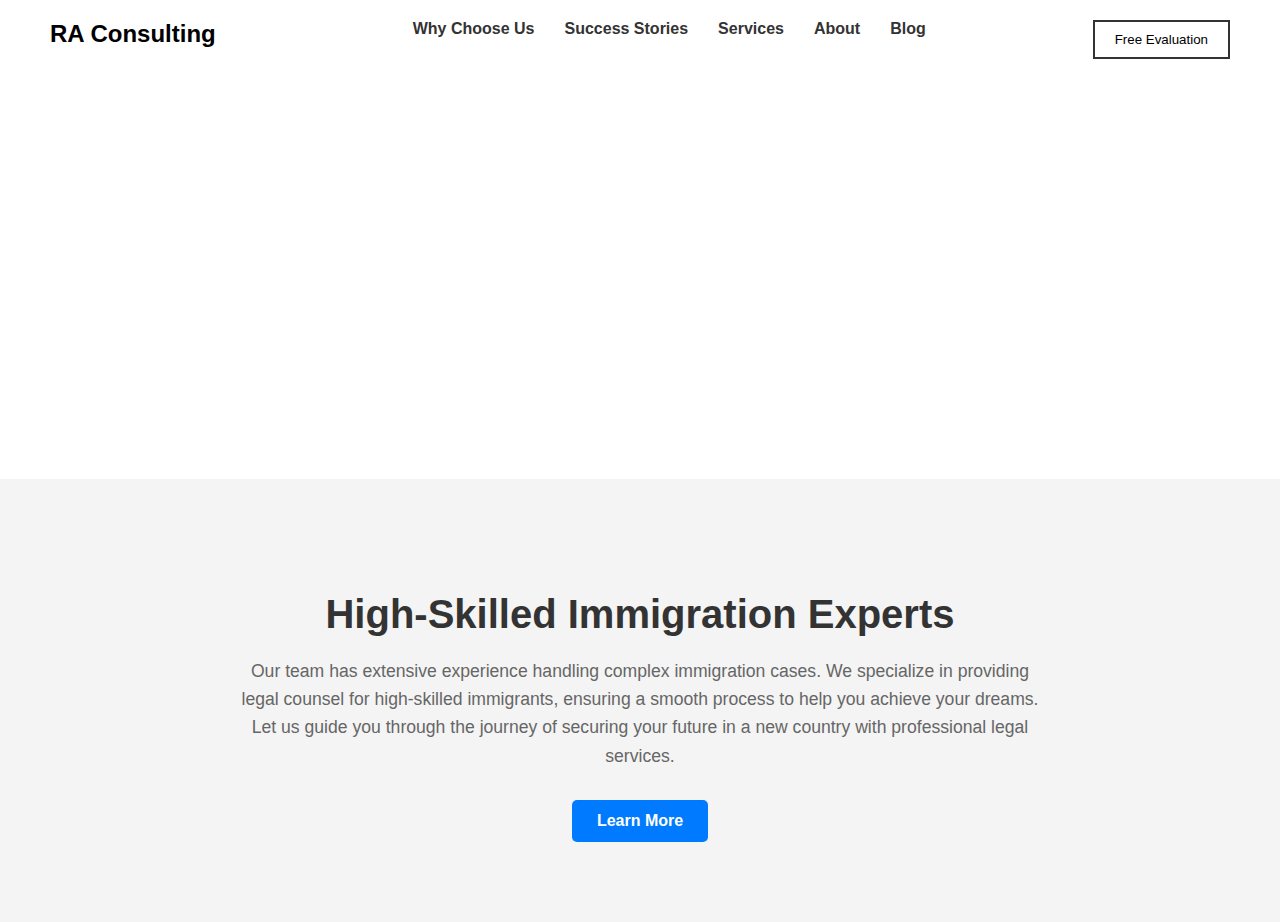
==== index.html @ 94e14ad2 "first commit" ====
<!DOCTYPE html>
<html lang="en">
<head>
  <meta charset="UTF-8">
  <meta name="viewport" content="width=device-width, initial-scale=1.0">
  <title>Company Website</title>
  <link rel="stylesheet" href="style.css">
</head>
<body>

  <!-- Navigation Bar -->
  <nav>
    <div class="logo">RA Consulting</div>
    <ul>
      <li><a href="#">Why Choose Us</a></li>
      <li>
        <a href="#">Success Stories</a>
        <ul>
          <li><a href="#">Featured Approvals</a></li>
          <li><a href="#">Client Testimonials</a></li>
          <li><a href="#">Case Studies</a></li>
        </ul>
      </li>
      <li>
        <a href="#">Services</a>
        <ul>
          <li><a href="#">EB-1A Green Cards</a></li>
          <li><a href="#">EB-1B Green Cards</a></li>
          <li><a href="#">EB-2 NIW Green Cards</a></li>
          <li><a href="#">O-1 Visas</a></li>
          <li><a href="#">Legal Fees</a></li>
        </ul>
      </li>
      <li>
        <a href="#">About</a>
        <ul>
          <li><a href="#">Our Team</a></li>
          <li><a href="#">Contact Us</a></li>
        </ul>
      </li>
      <li><a href="#">Blog</a></li>
    </ul>
    <button class="evaluation-button" onclick="window.location.href='form.html'">Free Evaluation</button>
  </nav>

  <!-- Hero Section -->
  <div class="hero-section">
    <div>
      <h1>DAVID ALLEN</h1>
      <p>Attorney | High-Skilled Immigration</p>
    </div>
  </div>

  <!-- Info Section -->
  <div class="info-section">
    <h2>High-Skilled Immigration Experts</h2>
    <p>
      Our team has extensive experience handling complex immigration cases. We specialize in providing legal counsel for high-skilled immigrants, ensuring a smooth process to help you achieve your dreams.
      Let us guide you through the journey of securing your future in a new country with professional legal services.
    </p>
    <a href="#" class="btn">Learn More</a>
  </div>

</body>
</html>
---- style.css ----
/* General Styling */
body {
    margin: 0;
    font-family: Arial, sans-serif;
  }
  
  /* Navigation Bar */
  nav {
    display: flex;
    justify-content: space-between;
    padding: 20px 50px;
    background-color: white;
    position: relative;
  }
  
  nav .logo {
    font-size: 1.5rem;
    font-weight: bold;
  }
  
  nav ul {
    list-style-type: none;
    margin: 0;
    padding: 0;
    display: flex;
  }
  
  nav ul li {
    margin-left: 30px;
    position: relative; /* Needed for dropdowns */
  }
  
  nav ul li a {
    text-decoration: none;
    color: #333;
    font-weight: bold;
  }
  
  nav ul li:hover a {
    color: #007bff; /* Highlight color on hover */
  }
  
  /* Dropdown Menu */
  nav ul li ul {
    display: none;
    position: absolute;
    top: 100%;
    left: 0;
    background-color: white;
    list-style: none;
    padding: 10px 0;
    box-shadow: 0 4px 8px rgba(0, 0, 0, 0.1);
    z-index: 1000;
  }
  
  nav ul li ul li {
    padding: 10px 20px;
    white-space: nowrap;
  }
  
  nav ul li ul li a {
    color: #333;
    text-decoration: none;
    font-weight: normal;
  }
  
  nav ul li:hover ul {
    display: block; /* Show dropdown on hover */
  }
  
  nav ul li ul li:hover a {
    color: #007bff; /* Highlight dropdown items */
  }
  
  /* Free Evaluation Button */
  nav .evaluation-button {
    padding: 10px 20px;
    border: 2px solid #333;
    background-color: transparent;
    cursor: pointer;
  }
  
  /* Hero Section */
  .hero-section {
    background: url('your-background-image.jpg') no-repeat center center/cover;
    height: 400px;
    display: flex;
    justify-content: center;
    align-items: center;
    text-align: center;
    color: white;
  }
  
  .hero-section h1 {
    font-size: 3rem;
  }
  
  .hero-section p {
    font-size: 1.2rem;
    font-style: italic;
  }
  
  /* Info Section */
  .info-section {
    background-color: #f4f4f4;
    padding: 80px 50px;
    text-align: center;
  }
  
  .info-section h2 {
    font-size: 2.5rem;
    margin-bottom: 20px;
    color: #333;
  }
  
  .info-section p {
    font-size: 1.1rem;
    line-height: 1.6;
    color: #666;
    max-width: 800px;
    margin: 0 auto;
  }
  
  .info-section .btn {
    margin-top: 30px;
    padding: 12px 25px;
    background-color: #007bff;
    color: white;
    text-decoration: none;
    font-weight: bold;
    border-radius: 5px;
    display: inline-block;
  }
  
  .info-section .btn:hover {
    background-color: #0056b3;
  }
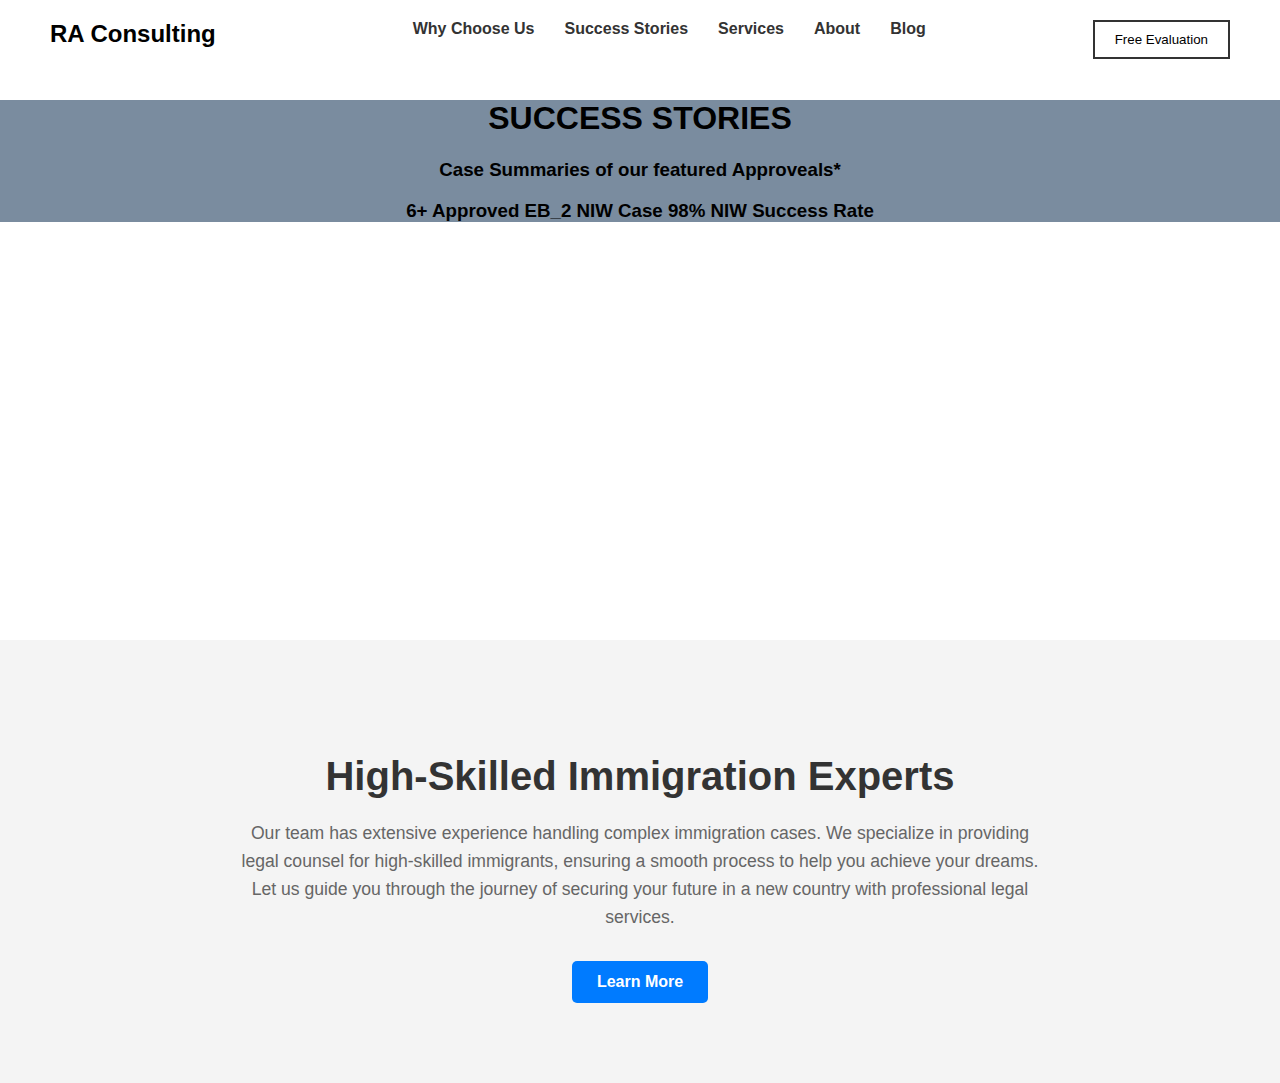
==== commit daab2cf7: "added success stories" ====
--- a/index.html
+++ b/index.html
@@ -42,6 +42,11 @@
     </ul>
     <button class="evaluation-button" onclick="window.location.href='form.html'">Free Evaluation</button>
   </nav>
+  <div id="success">
+    <h1> SUCCESS STORIES</h1>
+    <h3><p>Case Summaries of our featured Approveals*</p>
+    <p>6+ Approved EB_2 NIW Case 98% NIW Success Rate</p></H3>
+  </div>
 
   <!-- Hero Section -->
   <div class="hero-section">
--- a/style.css
+++ b/style.css
@@ -135,4 +135,9 @@
   .info-section .btn:hover {
     background-color: #0056b3;
   }
-  +  #success{
+    text-align: center;
+    background-color: #7a8c9f;
+    width: 100%
+    height: 100%
+  }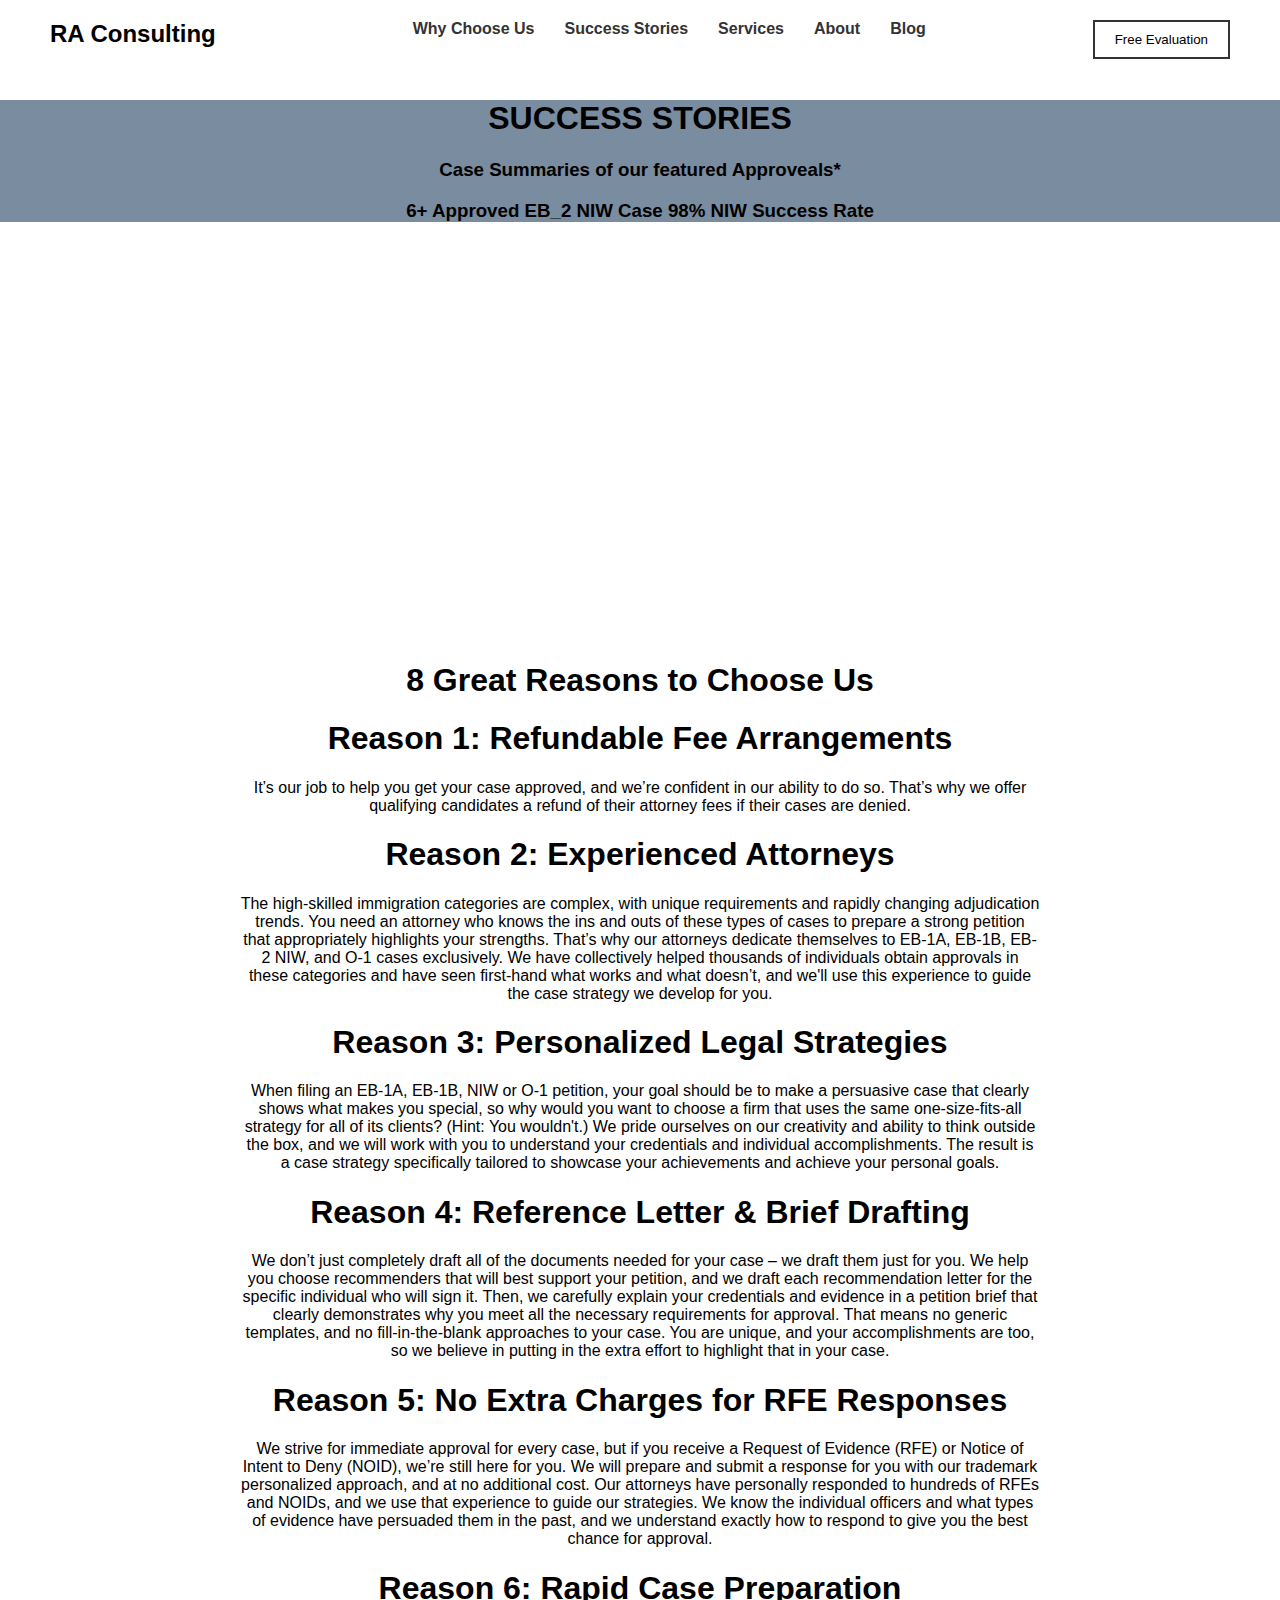
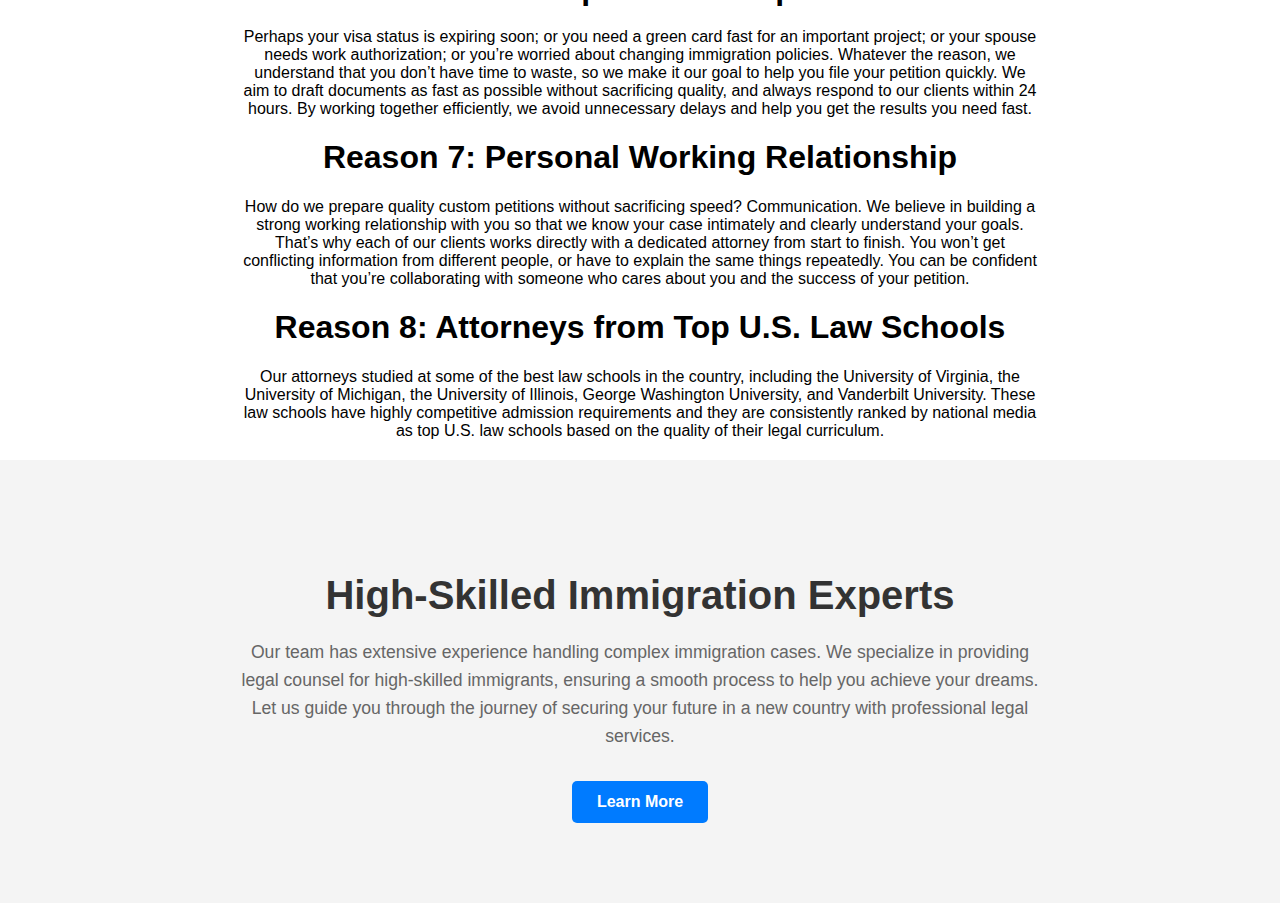
==== commit c57e11fa: "added why they come to us in 8 div" ====
--- a/index.html
+++ b/index.html
@@ -3,7 +3,7 @@
 <head>
   <meta charset="UTF-8">
   <meta name="viewport" content="width=device-width, initial-scale=1.0">
-  <title>Company Website</title>
+  <title>RA Consulting</title>
   <link rel="stylesheet" href="style.css">
 </head>
 <body>
@@ -55,7 +55,50 @@
       <p>Attorney | High-Skilled Immigration</p>
     </div>
   </div>
-
+  <div class="sami" style="text-align: center; max-width: 800px; margin: 0 auto; font-family: Arial, sans-serif;">
+    <h1><b>8 Great Reasons to Choose Us</b></h1> 
+ </div>  
+ 
+ <div class="sami" style="text-align: center; max-width: 800px; margin: 20px auto; font-family: Arial, sans-serif;">
+    <h1><b>Reason 1: Refundable Fee Arrangements</b></h1>
+    <p>It’s our job to help you get your case approved, and we’re confident in our ability to do so. That’s why we offer qualifying candidates a refund of their attorney fees if their cases are denied.</p> 
+ </div>  
+ 
+ <div class="sami" style="text-align: center; max-width: 800px; margin: 20px auto; font-family: Arial, sans-serif;">
+    <h1><b>Reason 2: Experienced Attorneys</b></h1> 
+    <p>The high-skilled immigration categories are complex, with unique requirements and rapidly changing adjudication trends. You need an attorney who knows the ins and outs of these types of cases to prepare a strong petition that appropriately highlights your strengths. That’s why our attorneys dedicate themselves to EB-1A, EB-1B, EB-2 NIW, and O-1 cases exclusively. We have collectively helped thousands of individuals obtain approvals in these categories and have seen first-hand what works and what doesn’t, and we'll use this experience to guide the case strategy we develop for you.</p>
+ </div>  
+ 
+ <div class="sami" style="text-align: center; max-width: 800px; margin: 20px auto; font-family: Arial, sans-serif;">
+    <h1><b>Reason 3: Personalized Legal Strategies</b></h1> 
+    <p>When filing an EB-1A, EB-1B, NIW or O-1 petition, your goal should be to make a persuasive case that clearly shows what makes you special, so why would you want to choose a firm that uses the same one-size-fits-all strategy for all of its clients? (Hint: You wouldn't.) We pride ourselves on our creativity and ability to think outside the box, and we will work with you to understand your credentials and individual accomplishments. The result is a case strategy specifically tailored to showcase your achievements and achieve your personal goals.</p>
+ </div>  
+ 
+ <div class="sami" style="text-align: center; max-width: 800px; margin: 20px auto; font-family: Arial, sans-serif;">
+    <h1><b>Reason 4: Reference Letter & Brief Drafting</b></h1>
+    <p>We don’t just completely draft all of the documents needed for your case – we draft them just for you. We help you choose recommenders that will best support your petition, and we draft each recommendation letter for the specific individual who will sign it. Then, we carefully explain your credentials and evidence in a petition brief that clearly demonstrates why you meet all the necessary requirements for approval. That means no generic templates, and no fill-in-the-blank approaches to your case. You are unique, and your accomplishments are too, so we believe in putting in the extra effort to highlight that in your case.</p>
+ </div>  
+ 
+ <div class="sami" style="text-align: center; max-width: 800px; margin: 20px auto; font-family: Arial, sans-serif;">
+    <h1><b>Reason 5: No Extra Charges for RFE Responses</b></h1> 
+    <p>We strive for immediate approval for every case, but if you receive a Request of Evidence (RFE) or Notice of Intent to Deny (NOID), we’re still here for you. We will prepare and submit a response for you with our trademark personalized approach, and at no additional cost. Our attorneys have personally responded to hundreds of RFEs and NOIDs, and we use that experience to guide our strategies. We know the individual officers and what types of evidence have persuaded them in the past, and we understand exactly how to respond to give you the best chance for approval.</p>
+ </div>  
+ 
+ <div class="sami" style="text-align: center; max-width: 800px; margin: 20px auto; font-family: Arial, sans-serif;">
+    <h1><b>Reason 6: Rapid Case Preparation</b></h1>
+    <p>Perhaps your visa status is expiring soon; or you need a green card fast for an important project; or your spouse needs work authorization; or you’re worried about changing immigration policies. Whatever the reason, we understand that you don’t have time to waste, so we make it our goal to help you file your petition quickly. We aim to draft documents as fast as possible without sacrificing quality, and always respond to our clients within 24 hours. By working together efficiently, we avoid unnecessary delays and help you get the results you need fast.</p> 
+ </div>  
+ 
+ <div class="sami" style="text-align: center; max-width: 800px; margin: 20px auto; font-family: Arial, sans-serif;">
+    <h1><b>Reason 7: Personal Working Relationship</b></h1> 
+    <p>How do we prepare quality custom petitions without sacrificing speed? Communication. We believe in building a strong working relationship with you so that we know your case intimately and clearly understand your goals. That’s why each of our clients works directly with a dedicated attorney from start to finish. You won’t get conflicting information from different people, or have to explain the same things repeatedly. You can be confident that you’re collaborating with someone who cares about you and the success of your petition.</p>
+ </div>  
+ 
+ <div class="sami" style="text-align: center; max-width: 800px; margin: 20px auto; font-family: Arial, sans-serif;">
+    <h1><b>Reason 8: Attorneys from Top U.S. Law Schools</b></h1>
+    <p>Our attorneys studied at some of the best law schools in the country, including the University of Virginia, the University of Michigan, the University of Illinois, George Washington University, and Vanderbilt University. These law schools have highly competitive admission requirements and they are consistently ranked by national media as top U.S. law schools based on the quality of their legal curriculum.</p>
+ </div>  
+ 
   <!-- Info Section -->
   <div class="info-section">
     <h2>High-Skilled Immigration Experts</h2>
@@ -65,6 +108,7 @@
     </p>
     <a href="#" class="btn">Learn More</a>
   </div>
+  
 
 </body>
 </html>
--- a/style.css
+++ b/style.css
@@ -140,4 +140,5 @@
     background-color: #7a8c9f;
     width: 100%
     height: 100%
-  }+  }
+  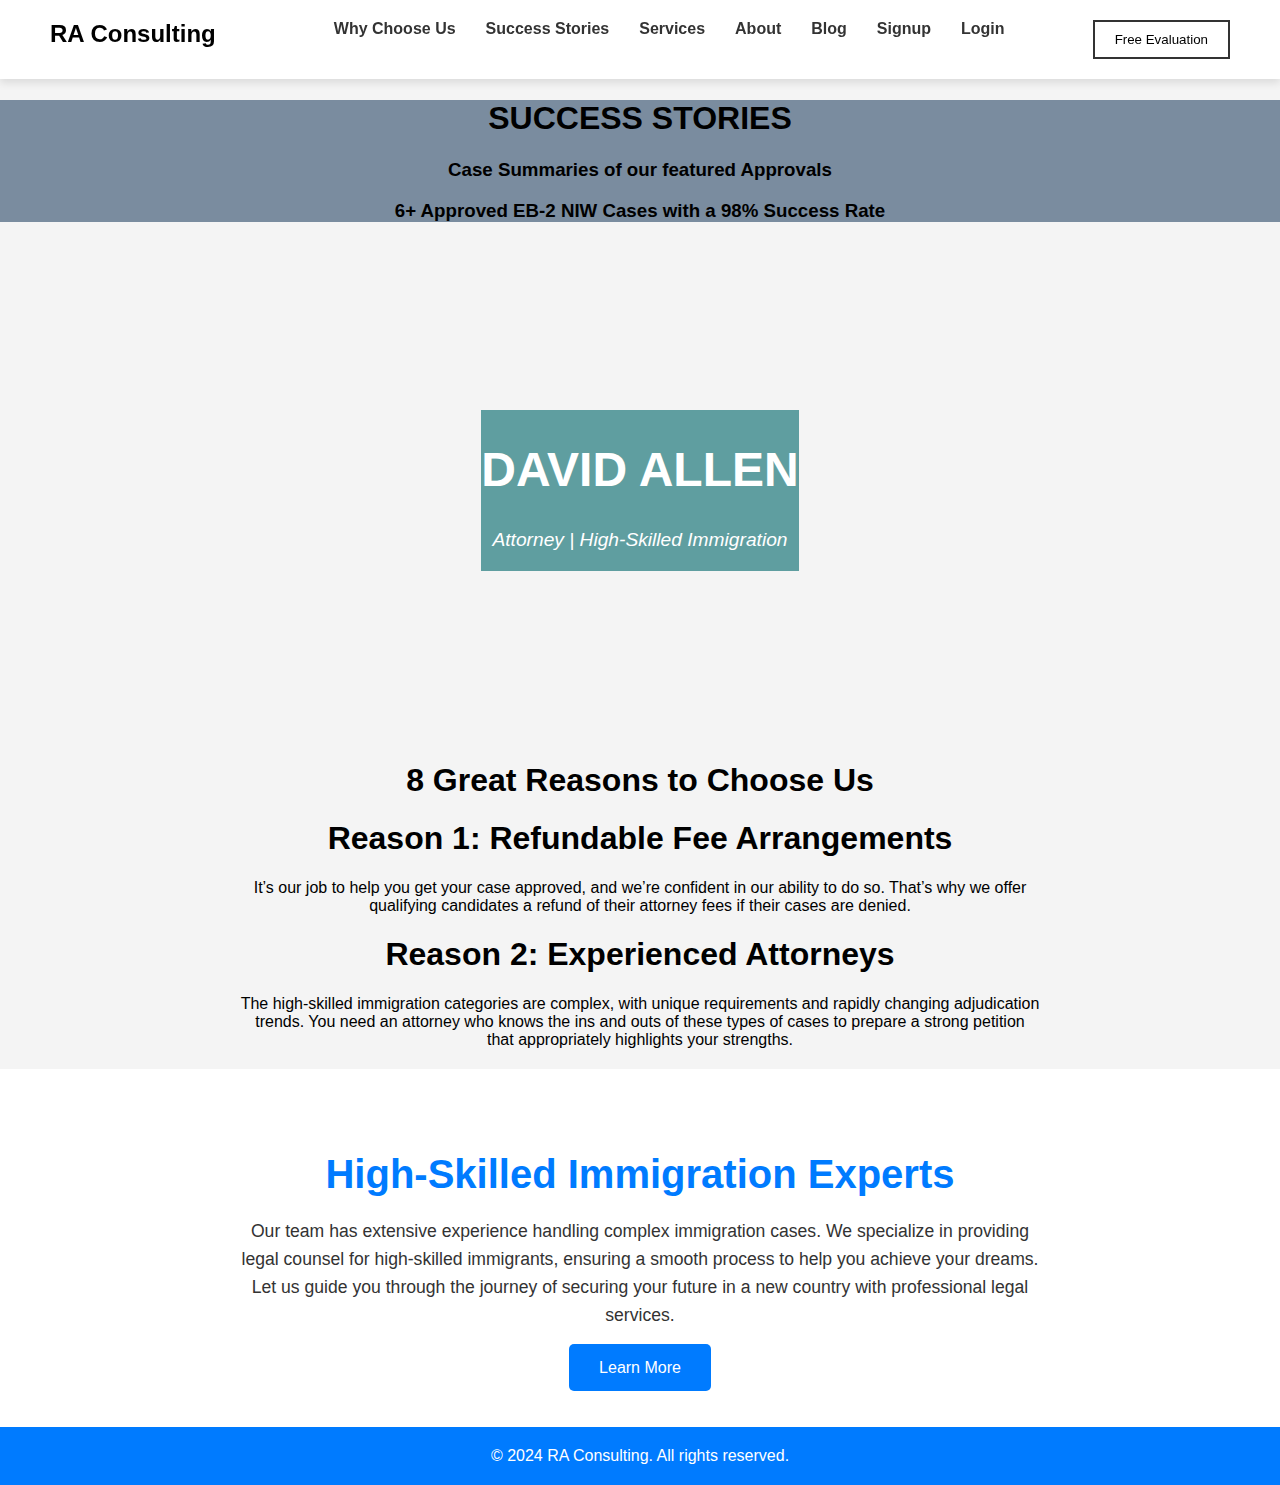
==== commit 1efb24b0: "added login and signup pages" ====
--- a/index.html
+++ b/index.html
@@ -5,6 +5,148 @@
   <meta name="viewport" content="width=device-width, initial-scale=1.0">
   <title>RA Consulting</title>
   <link rel="stylesheet" href="style.css">
+  <style>
+    /* General Styling */
+    body {
+      margin: 0;
+      font-family: Arial, sans-serif;
+      background-color: #f4f4f4;
+    }
+
+    /* Navigation Bar */
+    nav {
+      display: flex;
+      justify-content: space-between;
+      padding: 20px 50px;
+      background-color: white;
+      position: sticky;
+      top: 0;
+      box-shadow: 0 4px 8px rgba(0, 0, 0, 0.1);
+    }
+
+    nav .logo {
+      font-size: 1.5rem;
+      font-weight: bold;
+    }
+
+    nav ul {
+      list-style-type: none;
+      margin: 0;
+      padding: 0;
+      display: flex;
+    }
+
+    nav ul li {
+      margin-left: 30px;
+      position: relative;
+    }
+
+    nav ul li a {
+      text-decoration: none;
+      color: #333;
+      font-weight: bold;
+    }
+
+    nav ul li:hover a {
+      color: #007bff; /* Highlight color on hover */
+    }
+
+    /* Dropdown Menu */
+    nav ul li ul {
+      display: none;
+      position: absolute;
+      top: 100%;
+      left: 0;
+      background-color: white;
+      list-style: none;
+      padding: 10px 0;
+      box-shadow: 0 4px 8px rgba(0, 0, 0, 0.1);
+      z-index: 1000;
+    }
+
+    nav ul li ul li {
+      padding: 10px 20px;
+      white-space: nowrap;
+    }
+
+    nav ul li ul li a {
+      color: #333;
+      text-decoration: none;
+      font-weight: normal;
+    }
+
+    nav ul li:hover ul {
+      display: block; /* Show dropdown on hover */
+    }
+
+    nav ul li ul li:hover a {
+      color: #007bff; /* Highlight dropdown items */
+    }
+
+    /* Hero Section */
+    .hero-section {
+      background: url('hero-image.jpg') no-repeat center center/cover;
+      height: 500px;
+      display: flex;
+      justify-content: center;
+      align-items: center;
+      text-align: center;
+      color: white;
+    }
+
+    .hero-section h1 {
+      font-size: 3rem;
+    }
+
+    .hero-section p {
+      font-size: 1.2rem;
+      font-style: italic;
+    }
+
+    /* Info Section */
+    .info-section {
+      padding: 50px;
+      background-color: white;
+      text-align: center;
+    }
+
+    .info-section h2 {
+      color: #007bff;
+      margin-bottom: 20px;
+    }
+
+    .info-section p {
+      color: #333;
+      font-size: 1.1rem;
+      margin-bottom: 30px;
+    }
+
+    .info-section a {
+      padding: 15px 30px;
+      background-color: #007bff;
+      color: white;
+      text-decoration: none;
+      font-size: 1rem;
+      border-radius: 5px;
+      transition: background-color 0.3s;
+    }
+
+    .info-section a:hover {
+      background-color: #0056b3;
+    }
+
+    /* Footer */
+    footer {
+      background-color: #007bff;
+      color: white;
+      text-align: center;
+      padding: 20px;
+    }
+
+    footer p {
+      margin: 0;
+    }
+  </style>
 </head>
 <body>
 
@@ -15,6 +157,7 @@
       <li><a href="#">Why Choose Us</a></li>
       <li>
         <a href="#">Success Stories</a>
+        <!-- Dropdown Menu for Success Stories -->
         <ul>
           <li><a href="#">Featured Approvals</a></li>
           <li><a href="#">Client Testimonials</a></li>
@@ -39,66 +182,47 @@
         </ul>
       </li>
       <li><a href="#">Blog</a></li>
+      <!-- Add Signup and Login Links -->
+      <li><a href="signup.html">Signup</a></li> <!-- Link to Signup page -->
+      <li><a href="login.html">Login</a></li>   <!-- Link to Login page -->
     </ul>
     <button class="evaluation-button" onclick="window.location.href='form.html'">Free Evaluation</button>
   </nav>
+
+  <!-- Success Section -->
   <div id="success">
-    <h1> SUCCESS STORIES</h1>
-    <h3><p>Case Summaries of our featured Approveals*</p>
-    <p>6+ Approved EB_2 NIW Case 98% NIW Success Rate</p></H3>
+    <h1>SUCCESS STORIES</h1>
+    <h3>
+      <p>Case Summaries of our featured Approvals</p>
+      <p>6+ Approved EB-2 NIW Cases with a 98% Success Rate</p>
+    </h3>
   </div>
 
   <!-- Hero Section -->
   <div class="hero-section">
-    <div>
+    <div style="background-color: cadetblue;">
       <h1>DAVID ALLEN</h1>
       <p>Attorney | High-Skilled Immigration</p>
     </div>
   </div>
+
+  <!-- Reasons Section -->
   <div class="sami" style="text-align: center; max-width: 800px; margin: 0 auto; font-family: Arial, sans-serif;">
-    <h1><b>8 Great Reasons to Choose Us</b></h1> 
- </div>  
- 
- <div class="sami" style="text-align: center; max-width: 800px; margin: 20px auto; font-family: Arial, sans-serif;">
+    <h1><b>8 Great Reasons to Choose Us</b></h1>
+  </div>  
+
+  <div class="sami" style="text-align: center; max-width: 800px; margin: 20px auto; font-family: Arial, sans-serif;">
     <h1><b>Reason 1: Refundable Fee Arrangements</b></h1>
     <p>It’s our job to help you get your case approved, and we’re confident in our ability to do so. That’s why we offer qualifying candidates a refund of their attorney fees if their cases are denied.</p> 
- </div>  
- 
- <div class="sami" style="text-align: center; max-width: 800px; margin: 20px auto; font-family: Arial, sans-serif;">
-    <h1><b>Reason 2: Experienced Attorneys</b></h1> 
-    <p>The high-skilled immigration categories are complex, with unique requirements and rapidly changing adjudication trends. You need an attorney who knows the ins and outs of these types of cases to prepare a strong petition that appropriately highlights your strengths. That’s why our attorneys dedicate themselves to EB-1A, EB-1B, EB-2 NIW, and O-1 cases exclusively. We have collectively helped thousands of individuals obtain approvals in these categories and have seen first-hand what works and what doesn’t, and we'll use this experience to guide the case strategy we develop for you.</p>
- </div>  
- 
- <div class="sami" style="text-align: center; max-width: 800px; margin: 20px auto; font-family: Arial, sans-serif;">
-    <h1><b>Reason 3: Personalized Legal Strategies</b></h1> 
-    <p>When filing an EB-1A, EB-1B, NIW or O-1 petition, your goal should be to make a persuasive case that clearly shows what makes you special, so why would you want to choose a firm that uses the same one-size-fits-all strategy for all of its clients? (Hint: You wouldn't.) We pride ourselves on our creativity and ability to think outside the box, and we will work with you to understand your credentials and individual accomplishments. The result is a case strategy specifically tailored to showcase your achievements and achieve your personal goals.</p>
- </div>  
- 
- <div class="sami" style="text-align: center; max-width: 800px; margin: 20px auto; font-family: Arial, sans-serif;">
-    <h1><b>Reason 4: Reference Letter & Brief Drafting</b></h1>
-    <p>We don’t just completely draft all of the documents needed for your case – we draft them just for you. We help you choose recommenders that will best support your petition, and we draft each recommendation letter for the specific individual who will sign it. Then, we carefully explain your credentials and evidence in a petition brief that clearly demonstrates why you meet all the necessary requirements for approval. That means no generic templates, and no fill-in-the-blank approaches to your case. You are unique, and your accomplishments are too, so we believe in putting in the extra effort to highlight that in your case.</p>
- </div>  
- 
- <div class="sami" style="text-align: center; max-width: 800px; margin: 20px auto; font-family: Arial, sans-serif;">
-    <h1><b>Reason 5: No Extra Charges for RFE Responses</b></h1> 
-    <p>We strive for immediate approval for every case, but if you receive a Request of Evidence (RFE) or Notice of Intent to Deny (NOID), we’re still here for you. We will prepare and submit a response for you with our trademark personalized approach, and at no additional cost. Our attorneys have personally responded to hundreds of RFEs and NOIDs, and we use that experience to guide our strategies. We know the individual officers and what types of evidence have persuaded them in the past, and we understand exactly how to respond to give you the best chance for approval.</p>
- </div>  
- 
- <div class="sami" style="text-align: center; max-width: 800px; margin: 20px auto; font-family: Arial, sans-serif;">
-    <h1><b>Reason 6: Rapid Case Preparation</b></h1>
-    <p>Perhaps your visa status is expiring soon; or you need a green card fast for an important project; or your spouse needs work authorization; or you’re worried about changing immigration policies. Whatever the reason, we understand that you don’t have time to waste, so we make it our goal to help you file your petition quickly. We aim to draft documents as fast as possible without sacrificing quality, and always respond to our clients within 24 hours. By working together efficiently, we avoid unnecessary delays and help you get the results you need fast.</p> 
- </div>  
- 
- <div class="sami" style="text-align: center; max-width: 800px; margin: 20px auto; font-family: Arial, sans-serif;">
-    <h1><b>Reason 7: Personal Working Relationship</b></h1> 
-    <p>How do we prepare quality custom petitions without sacrificing speed? Communication. We believe in building a strong working relationship with you so that we know your case intimately and clearly understand your goals. That’s why each of our clients works directly with a dedicated attorney from start to finish. You won’t get conflicting information from different people, or have to explain the same things repeatedly. You can be confident that you’re collaborating with someone who cares about you and the success of your petition.</p>
- </div>  
- 
- <div class="sami" style="text-align: center; max-width: 800px; margin: 20px auto; font-family: Arial, sans-serif;">
-    <h1><b>Reason 8: Attorneys from Top U.S. Law Schools</b></h1>
-    <p>Our attorneys studied at some of the best law schools in the country, including the University of Virginia, the University of Michigan, the University of Illinois, George Washington University, and Vanderbilt University. These law schools have highly competitive admission requirements and they are consistently ranked by national media as top U.S. law schools based on the quality of their legal curriculum.</p>
- </div>  
- 
+  </div>
+
+  <div class="sami" style="text-align: center; max-width: 800px; margin: 20px auto; font-family: Arial, sans-serif;">
+    <h1><b>Reason 2: Experienced Attorneys</b></h1>
+    <p>The high-skilled immigration categories are complex, with unique requirements and rapidly changing adjudication trends. You need an attorney who knows the ins and outs of these types of cases to prepare a strong petition that appropriately highlights your strengths.</p>
+  </div>  
+
+  <!-- More reasons omitted for brevity -->
+
   <!-- Info Section -->
   <div class="info-section">
     <h2>High-Skilled Immigration Experts</h2>
@@ -106,9 +230,13 @@
       Our team has extensive experience handling complex immigration cases. We specialize in providing legal counsel for high-skilled immigrants, ensuring a smooth process to help you achieve your dreams.
       Let us guide you through the journey of securing your future in a new country with professional legal services.
     </p>
-    <a href="#" class="btn">Learn More</a>
-  </div>
-  
+    <a href="#">Learn More</a>
+  </div>
+
+  <!-- Footer -->
+  <footer>
+    <p>&copy; 2024 RA Consulting. All rights reserved.</p>
+  </footer>
 
 </body>
 </html>
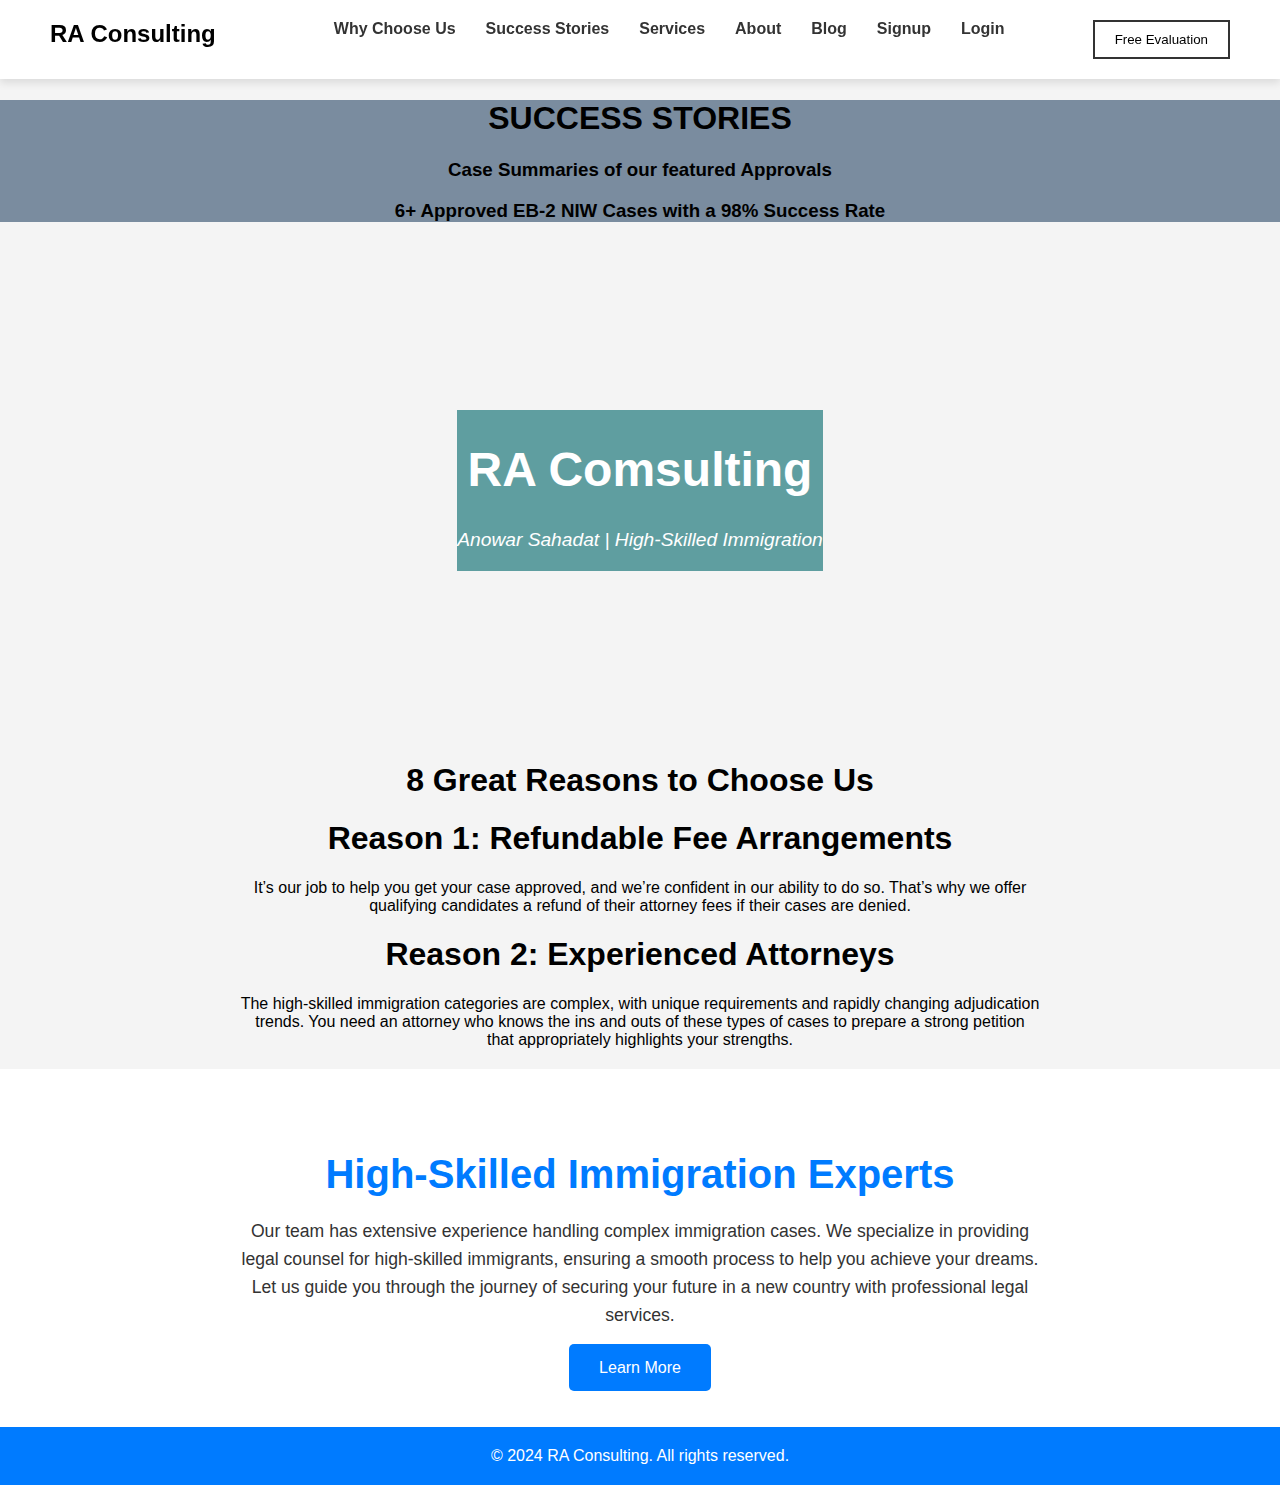
==== commit 52ac2e31: "changing name" ====
--- a/index.html
+++ b/index.html
@@ -201,8 +201,8 @@
   <!-- Hero Section -->
   <div class="hero-section">
     <div style="background-color: cadetblue;">
-      <h1>DAVID ALLEN</h1>
-      <p>Attorney | High-Skilled Immigration</p>
+      <h1>RA Comsulting</h1>
+      <p>Anowar Sahadat | High-Skilled Immigration</p>
     </div>
   </div>
 
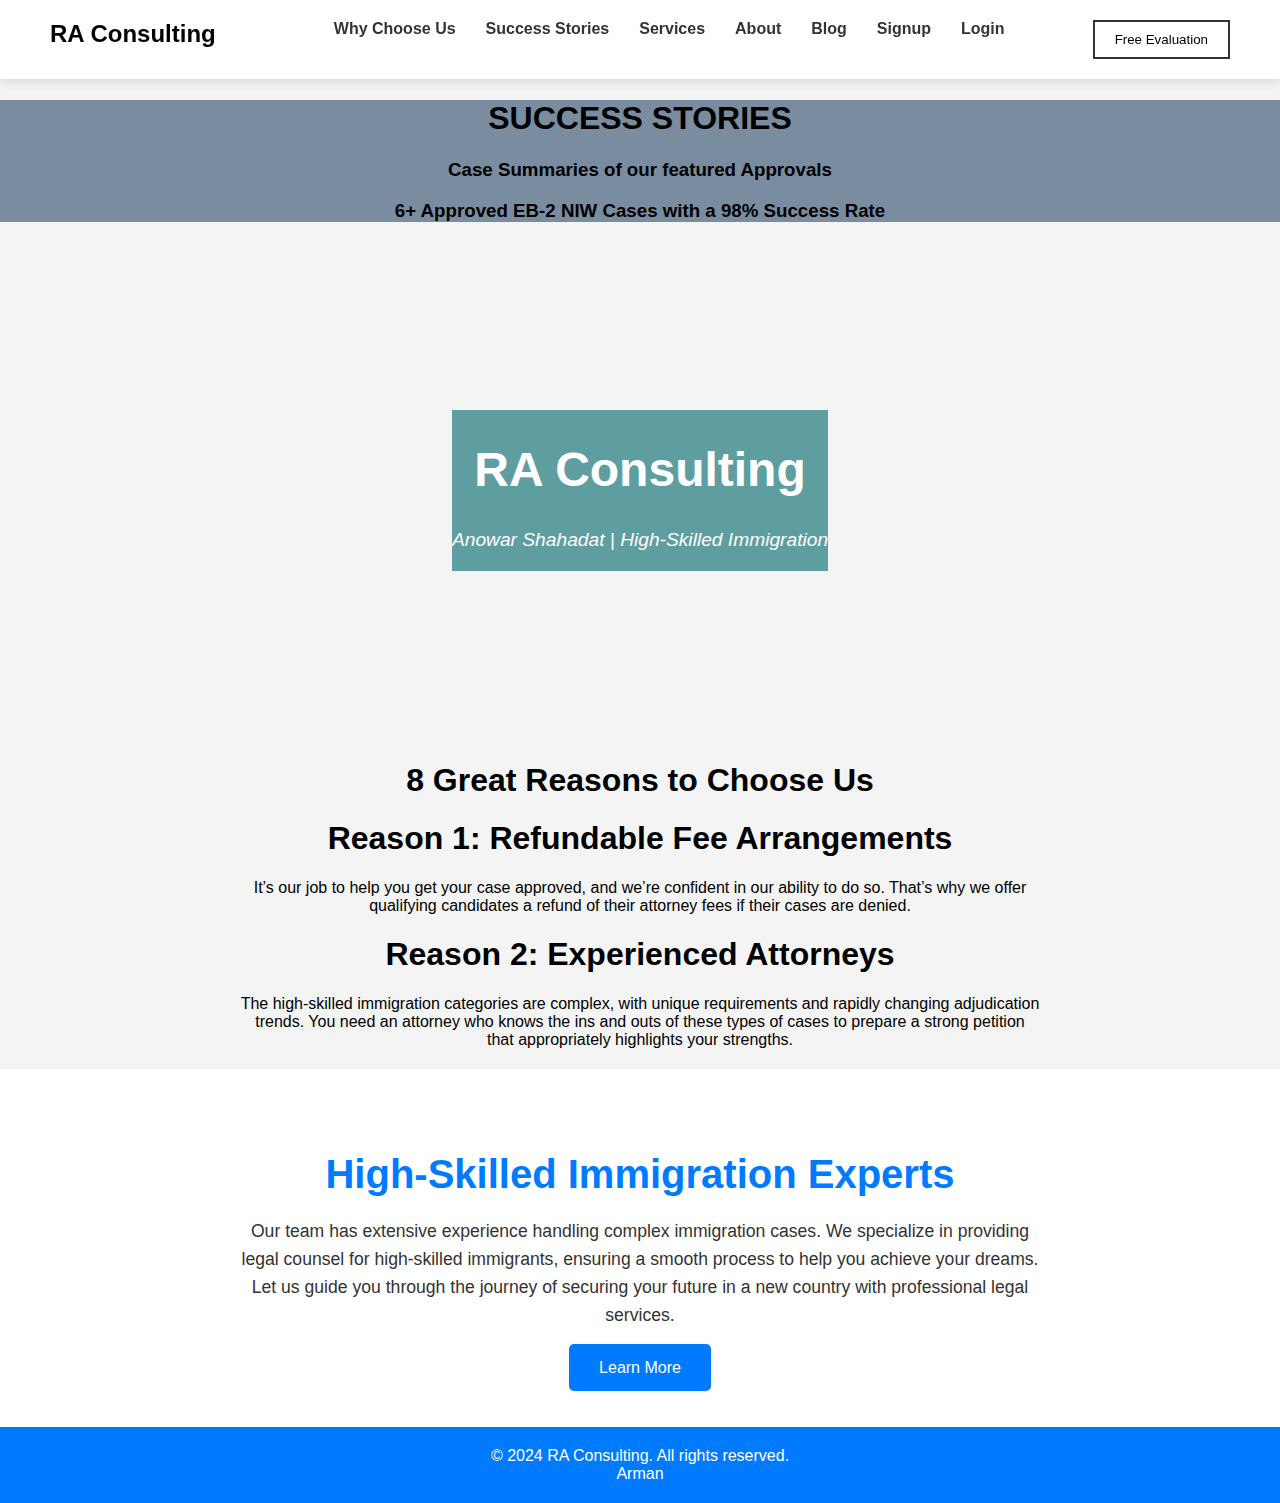
==== commit e6938092: "footer coloure changed" ====
--- a/index.html
+++ b/index.html
@@ -201,8 +201,8 @@
   <!-- Hero Section -->
   <div class="hero-section">
     <div style="background-color: cadetblue;">
-      <h1>RA Comsulting</h1>
-      <p>Anowar Sahadat | High-Skilled Immigration</p>
+      <h1>RA Consulting</h1>
+      <p>Anowar Shahadat | High-Skilled Immigration</p>
     </div>
   </div>
 
@@ -235,7 +235,7 @@
 
   <!-- Footer -->
   <footer>
-    <p>&copy; 2024 RA Consulting. All rights reserved.</p>
+    <p>&copy; 2024 RA Consulting. All rights reserved. <br>Arman</p>
   </footer>
 
 </body>
--- a/style.css
+++ b/style.css
@@ -141,4 +141,9 @@
     width: 100%
     height: 100%
   }
-  +  footer{
+    background-color: rgb(89, 81, 81);
+  }
+  #info-section{
+    background-color: rgb(104, 85, 85);
+  }